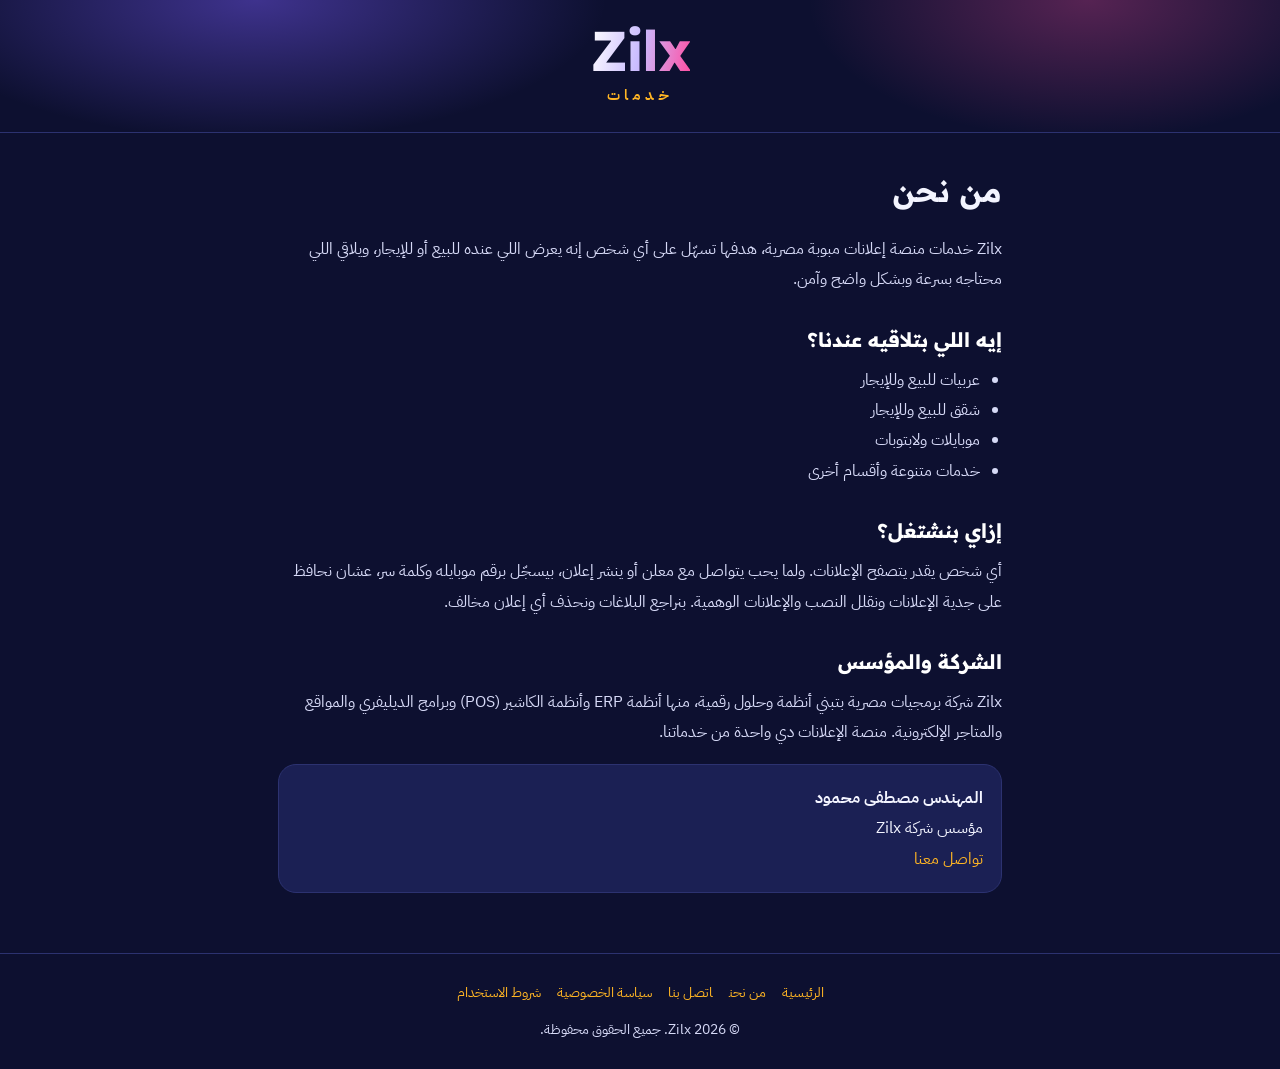
==== about.html @ 7ca4cf9e "Add files via upload" ====
<!DOCTYPE html>
<html lang="ar" dir="rtl">
<head>
<meta charset="UTF-8">
<meta name="viewport" content="width=device-width, initial-scale=1">
<title>من نحن | Zilx خدمات</title>
<meta name="description" content="تعرف على Zilx خدمات: منصة إعلانات مبوبة مصرية لبيع وتأجير العربيات والشقق والموبايلات واللابتوبات والخدمات.">
<link href="https://fonts.googleapis.com/css2?family=Readex+Pro:wght@600;700&family=IBM+Plex+Sans+Arabic:wght@400;600&display=swap" rel="stylesheet">
<link rel="stylesheet" href="pages.css">
</head>
<body>
<header><a href="index.html" style="text-decoration:none"><div class="logo">Zilx</div><div class="sub">خدمات</div></a></header>
<main>
<h1>من نحن</h1>

<p>Zilx خدمات منصة إعلانات مبوبة مصرية، هدفها تسهّل على أي شخص إنه يعرض اللي عنده للبيع أو للإيجار، ويلاقي اللي محتاجه بسرعة وبشكل واضح وآمن.</p>
<h2>إيه اللي بتلاقيه عندنا؟</h2>
<ul><li>عربيات للبيع وللإيجار</li><li>شقق للبيع وللإيجار</li><li>موبايلات ولابتوبات</li><li>خدمات متنوعة وأقسام أخرى</li></ul>
<h2>إزاي بنشتغل؟</h2>
<p>أي شخص يقدر يتصفح الإعلانات. ولما يحب يتواصل مع معلن أو ينشر إعلان، بيسجّل برقم موبايله وكلمة سر، عشان نحافظ على جدية الإعلانات ونقلل النصب والإعلانات الوهمية. بنراجع البلاغات ونحذف أي إعلان مخالف.</p>
<h2>الشركة والمؤسس</h2>
<p>Zilx شركة برمجيات مصرية بتبني أنظمة وحلول رقمية، منها أنظمة ERP وأنظمة الكاشير (POS) وبرامج الديليفري والمواقع والمتاجر الإلكترونية. منصة الإعلانات دي واحدة من خدماتنا.</p>
<div class="card"><b>المهندس مصطفى محمود</b><br>مؤسس شركة Zilx<br>
<a href="contact.html">تواصل معنا</a></div>

</main>
<footer>
<a href="index.html">الرئيسية</a><a href="about.html">من نحن</a><a href="contact.html">اتصل بنا</a><a href="privacy.html">سياسة الخصوصية</a><a href="terms.html">شروط الاستخدام</a>
<p style="margin-top:10px">© 2026 Zilx. جميع الحقوق محفوظة.</p>
</footer>
</body>
</html>
---- pages.css ----
:root{--bg:#0d1030;--bg2:#161a45;--card:#1b2054;--line:#2c3270;--tx:#f3f4ff;--mut:#9aa0d6;--gold:#ffb524;--vio:#7a5cff;--pink:#ff4fa3}
*{box-sizing:border-box;margin:0}
body{font-family:'IBM Plex Sans Arabic',sans-serif;background:var(--bg);color:var(--tx);line-height:1.9;min-height:100vh}
a{color:var(--gold);text-decoration:none}
header{padding:22px 16px;text-align:center;border-bottom:1px solid var(--line);background:radial-gradient(500px 200px at 20% 0,rgba(122,92,255,.45),transparent 70%),radial-gradient(400px 200px at 85% 0,rgba(255,79,163,.3),transparent 70%)}
.logo{font-family:'Readex Pro',sans-serif;font-size:56px;font-weight:700;direction:ltr;line-height:1;letter-spacing:-.03em;background:linear-gradient(100deg,#fff,#c9bbff 50%,var(--pink));-webkit-background-clip:text;background-clip:text;color:transparent;display:inline-block}
.sub{color:var(--gold);letter-spacing:.3em;font-weight:600;font-size:15px}
main{max-width:760px;margin:0 auto;padding:30px 18px 60px}
h1{font-family:'Readex Pro',sans-serif;font-size:30px;margin-bottom:14px}
h2{font-family:'Readex Pro',sans-serif;font-size:20px;margin:26px 0 6px;color:#fff}
p,li{color:#d7daf7}
ul{padding-inline-start:22px}
.card{background:var(--card);border:1px solid var(--line);border-radius:18px;padding:18px;margin-top:16px}
.btns{display:flex;gap:10px;flex-wrap:wrap;margin-top:14px}
.btn{display:inline-block;padding:10px 20px;border-radius:12px;font-weight:600;background:linear-gradient(120deg,var(--vio),var(--pink));color:#fff}
.btn.wa{background:#25d366;color:#04230f}
footer{text-align:center;color:var(--mut);padding:26px 16px;border-top:1px solid var(--line);font-size:14px}
footer a{margin:0 8px}
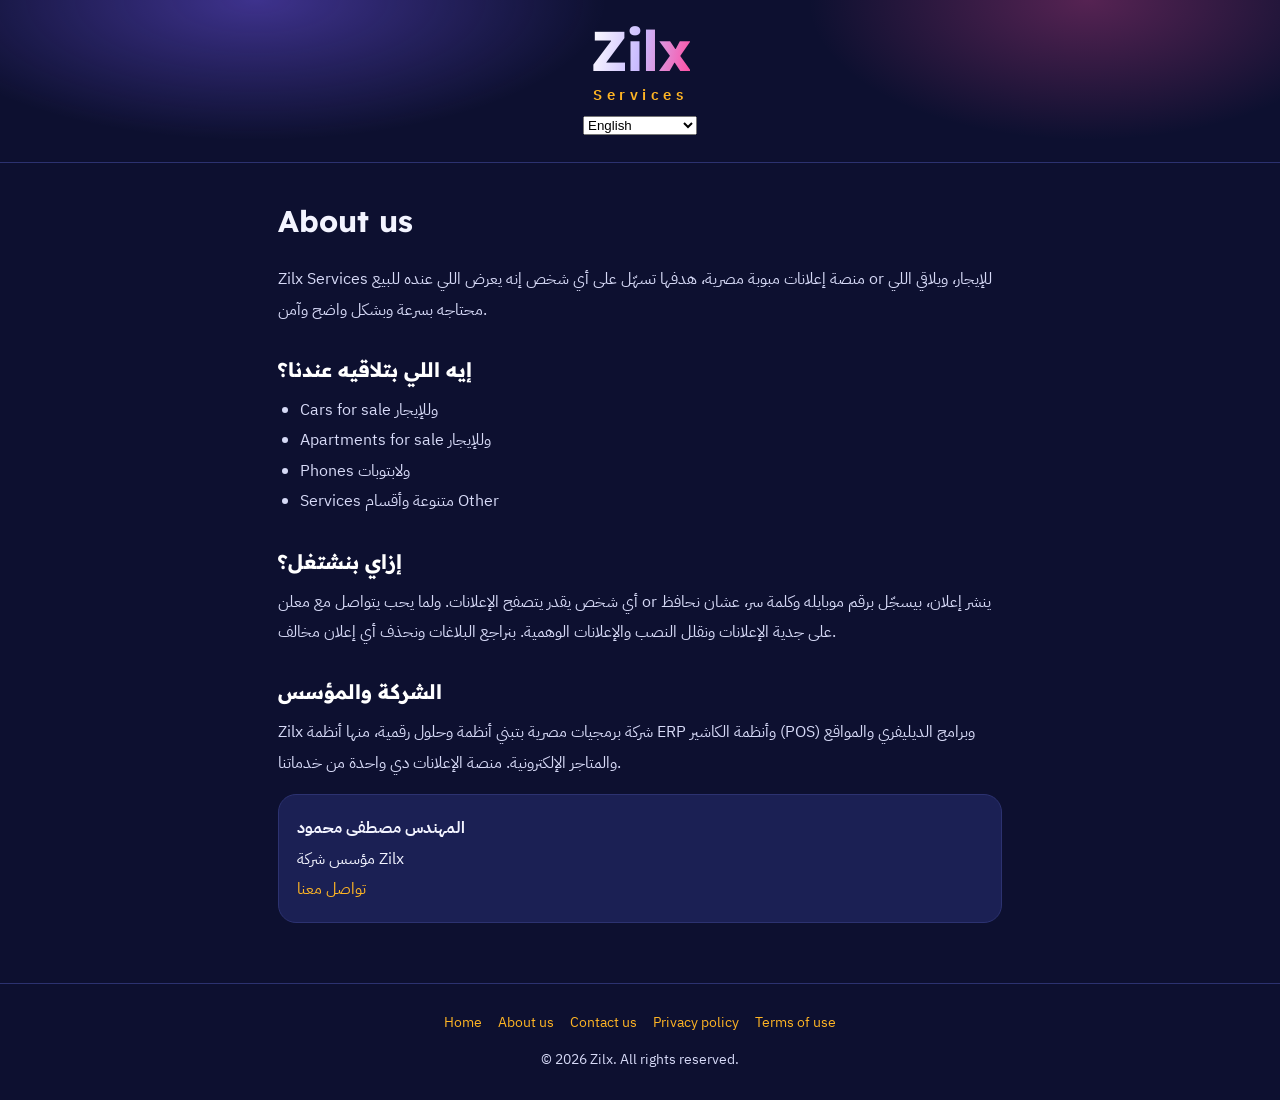
==== commit eeeed229: "Update about.html" ====
--- a/about.html
+++ b/about.html
@@ -1,5 +1,5 @@
 <!DOCTYPE html>
-<html lang="ar" dir="rtl">
+<html lang="ar" dir="rtl" data-keep-title>
 <head>
 <meta charset="UTF-8">
 <meta name="viewport" content="width=device-width, initial-scale=1">
@@ -9,7 +9,7 @@
 <link rel="stylesheet" href="pages.css">
 </head>
 <body>
-<header><a href="index.html" style="text-decoration:none"><div class="logo">Zilx</div><div class="sub">خدمات</div></a></header>
+<header><a href="index.html" style="text-decoration:none"><div class="logo">Zilx</div><div class="sub">خدمات</div></a><select id="lang" class="langsel" translate="no" aria-label="Language"></select></header>
 <main>
 <h1>من نحن</h1>
 
@@ -28,5 +28,7 @@
 <a href="index.html">الرئيسية</a><a href="about.html">من نحن</a><a href="contact.html">اتصل بنا</a><a href="privacy.html">سياسة الخصوصية</a><a href="terms.html">شروط الاستخدام</a>
 <p style="margin-top:10px">© 2026 Zilx. جميع الحقوق محفوظة.</p>
 </footer>
+<script src="i18n_extra.js"></script>
+<script src="i18n.js"></script>
 </body>
 </html>
